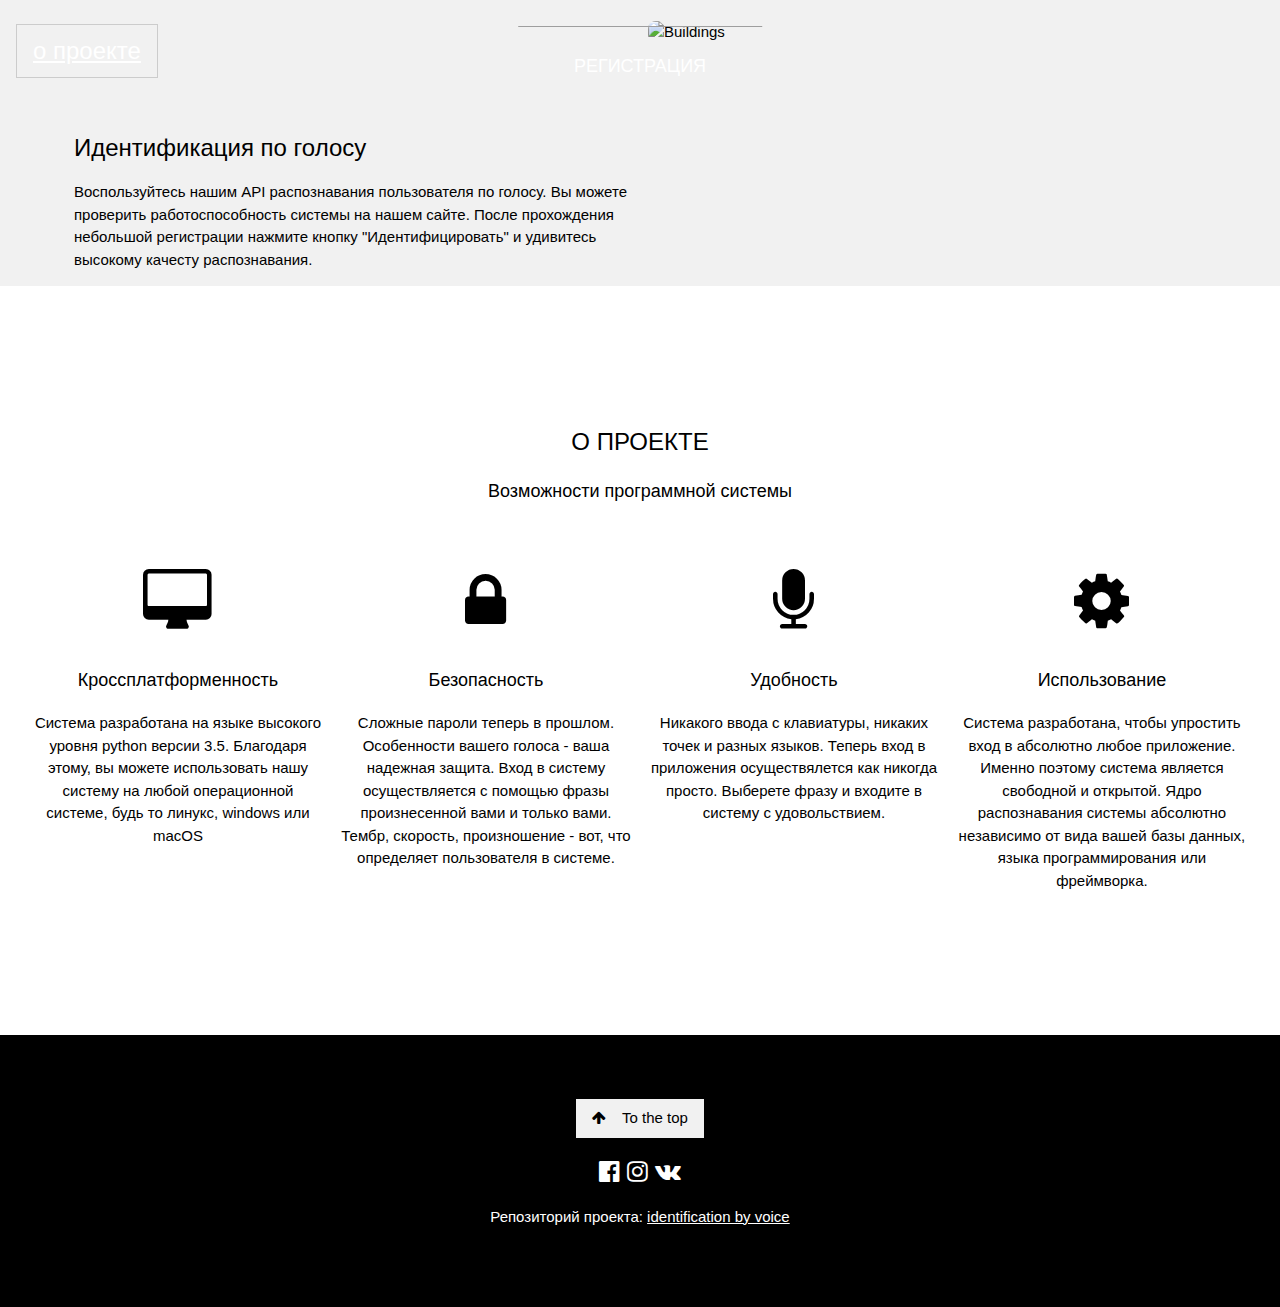
==== static/index.html @ da22d747 "Initial commit" ====
<!DOCTYPE html>
<html>
<title>Идентификация по голосу</title>
<meta charset="UTF-8">
<meta name="viewport" content="width=device-width, initial-scale=1">
<link rel="stylesheet" href="https://www.w3schools.com/w3css/4/w3.css">
<link rel="stylesheet" href="https://fonts.googleapis.com/css?family=Raleway">
<link rel="stylesheet" href="static/assets/css/main.css">
<link rel="stylesheet" href="https://cdnjs.cloudflare.com/ajax/libs/font-awesome/4.7.0/css/font-awesome.min.css">

<body>

<div class="bgimg w3-display-container w3-animate-opacity w3-text-white" id="home">

    <div class="w3-display-topleft w3-container w3-xlarge">
        <p><button class="w3-button w3-border"><a href="#about">о проекте</a></button></p>
    </div>
    <div class="w3-display-middle">
        <h1 class="w3-jumbo w3-animate-top"><a href="/user_identification"><button class="w3-button">ИДЕНТИФИКАЦИЯ</button></a></h1>
        <hr class="w3-border-grey" style="margin:auto;width:40%">
        <p class="w3-large w3-center"><a href="/user_registration"><button class="w3-button">РЕГИСТРАЦИЯ</button></a> </p>
    </div>

</div>

<!-- Promo Section - "We know design" -->
<div class="w3-container w3-light-grey" style="padding-top:20px;" id="about">
    <div class="w3-row-padding" >
        <div class="w3-col m6 " style="padding-top:100px; padding-left: 50px" >
            <h3>Идентификация по голосу</h3>
            <p>
                Воспользуйтесь нашим API распознавания пользователя по голосу. Вы можете проверить работоспособность системы на нашем сайте.
                После прохождения небольшой регистрации нажмите кнопку "Идентифицировать" и удивитесь высокому качесту распознавания.
            </p>
        </div>
        <div class="w3-col m6">
            <img class="w3-image w3-round-large" src="http://www.coquo.co.uk/assets/uploads/2013/10/pr.svg" alt="Buildings" width="700" height="394">
        </div>
    </div>
</div>

<!-- About Section -->
<div class="w3-container" style="padding:128px 16px">
    <h3 class="w3-center">О ПРОЕКТЕ</h3>
    <p class="w3-center w3-large">Возможности программной системы</p>
    <div class="w3-row-padding w3-center" style="margin-top:64px">
        <div class="w3-quarter">
            <i class="fa fa-desktop w3-margin-bottom w3-jumbo w3-center"></i>
            <p class="w3-large">Кроссплатформенность</p>
            <p>
                Система разработана на языке высокого уровня python версии 3.5.
                Благодаря этому, вы можете использовать нашу систему на любой операционной системе,
                будь то линукс, windows или macOS
            </p>
        </div>
        <div class="w3-quarter">
            <i class="fa fa-lock w3-margin-bottom w3-jumbo"></i>
            <p class="w3-large">Безопасность</p>
            <p>
                Сложные пароли теперь в прошлом.
                Особенности вашего голоса - ваша надежная защита.
                Вход в систему осуществляется с помощью фразы произнесенной вами и только вами.
                Тембр, скорость, произношение - вот, что определяет пользователя в системе.
            </p>
        </div>
        <div class="w3-quarter">
            <i class="fa fa-microphone w3-margin-bottom w3-jumbo"></i>
            <p class="w3-large">Удобность</p>
            <p>
                Никакого ввода с клавиатуры, никаких точек и разных языков.
                Теперь вход в приложения осуществялется как никогда просто.
                Выберете фразу и входите в систему с удовольствием.
            </p>
        </div>
        <div class="w3-quarter">
            <i class="fa fa-cog w3-margin-bottom w3-jumbo"></i>
            <p class="w3-large">Использование</p>
            <p>
                Система разработана, чтобы упростить вход в абсолютно любое приложение.
                Именно поэтому система является свободной и открытой.
                Ядро распознавания системы абсолютно независимо от вида вашей базы данных, языка программирования или фреймворка.
            </p>
        </div>
    </div>
</div>

<!-- Footer -->
<footer class="w3-center w3-black w3-padding-64">
    <a href="#home" class="w3-button w3-light-grey"><i class="fa fa-arrow-up w3-margin-right"></i>To the top</a>
    <div class="w3-xlarge w3-section">
        <i class="fa fa-facebook-official w3-hover-opacity"></i>
        <i class="fa fa-instagram w3-hover-opacity"></i>
        <i class="fa fa-vk w3-hover-opacity"></i>
    </div>
    <p>
        Репозиторий проекта:
        <a href="https://github.com/FireEagle25/user_identification_by_voice" target="_blank" style="text-decoration: underline;">
            identification by voice
        </a>
    </p>
</footer>

</body>
</html>
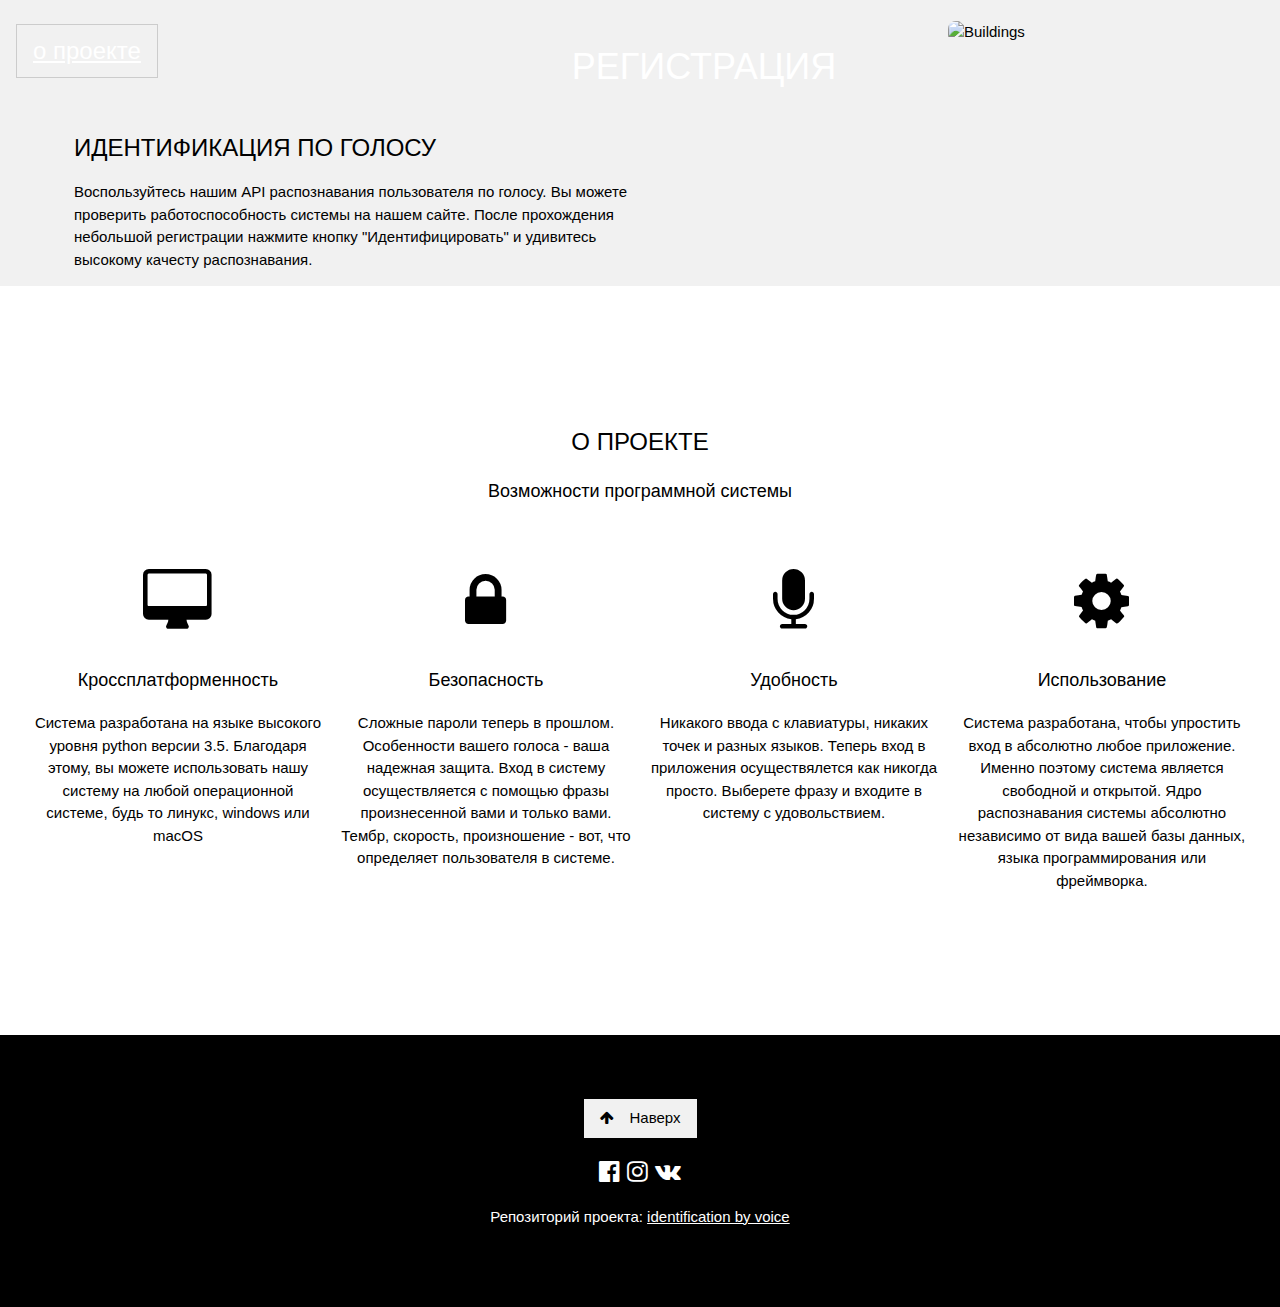
==== commit f00c7eb8: "Рабочая версия с загрузкой данных на сервер" ====
--- a/static/index.html
+++ b/static/index.html
@@ -11,30 +11,28 @@
 <body>
 
 <div class="bgimg w3-display-container w3-animate-opacity w3-text-white" id="home">
-
     <div class="w3-display-topleft w3-container w3-xlarge">
         <p><button class="w3-button w3-border"><a href="#about">о проекте</a></button></p>
     </div>
-    <div class="w3-display-middle">
-        <h1 class="w3-jumbo w3-animate-top"><a href="/user_identification"><button class="w3-button">ИДЕНТИФИКАЦИЯ</button></a></h1>
+    <div class="w3-display-middle" style="padding-left: 10%">
+        <h1 class="w3-jumbo w3-animate-top"><a href="user_identification"><button class="w3-button">ИДЕНТИФИКАЦИЯ</button></a></h1>
         <hr class="w3-border-grey" style="margin:auto;width:40%">
-        <p class="w3-large w3-center"><a href="/user_registration"><button class="w3-button">РЕГИСТРАЦИЯ</button></a> </p>
+        <p class="w3-xxlarge w3-center"><a href="user_registration"><button class="w3-button">РЕГИСТРАЦИЯ</button></a> </p>
     </div>
-
 </div>
 
 <!-- Promo Section - "We know design" -->
 <div class="w3-container w3-light-grey" style="padding-top:20px;" id="about">
     <div class="w3-row-padding" >
         <div class="w3-col m6 " style="padding-top:100px; padding-left: 50px" >
-            <h3>Идентификация по голосу</h3>
+            <h3>ИДЕНТИФИКАЦИЯ ПО ГОЛОСУ</h3>
             <p>
                 Воспользуйтесь нашим API распознавания пользователя по голосу. Вы можете проверить работоспособность системы на нашем сайте.
                 После прохождения небольшой регистрации нажмите кнопку "Идентифицировать" и удивитесь высокому качесту распознавания.
             </p>
         </div>
         <div class="w3-col m6">
-            <img class="w3-image w3-round-large" src="http://www.coquo.co.uk/assets/uploads/2013/10/pr.svg" alt="Buildings" width="700" height="394">
+            <img style="margin-left:300px;" class="w3-image w3-round-large" src="http://www.coquo.co.uk/assets/uploads/2013/10/pr.svg" alt="Buildings" width="700" height="400">
         </div>
     </div>
 </div>
@@ -86,7 +84,7 @@
 
 <!-- Footer -->
 <footer class="w3-center w3-black w3-padding-64">
-    <a href="#home" class="w3-button w3-light-grey"><i class="fa fa-arrow-up w3-margin-right"></i>To the top</a>
+    <a href="#home" class="w3-button w3-light-grey"><i class="fa fa-arrow-up w3-margin-right"></i>Наверх</a>
     <div class="w3-xlarge w3-section">
         <i class="fa fa-facebook-official w3-hover-opacity"></i>
         <i class="fa fa-instagram w3-hover-opacity"></i>
